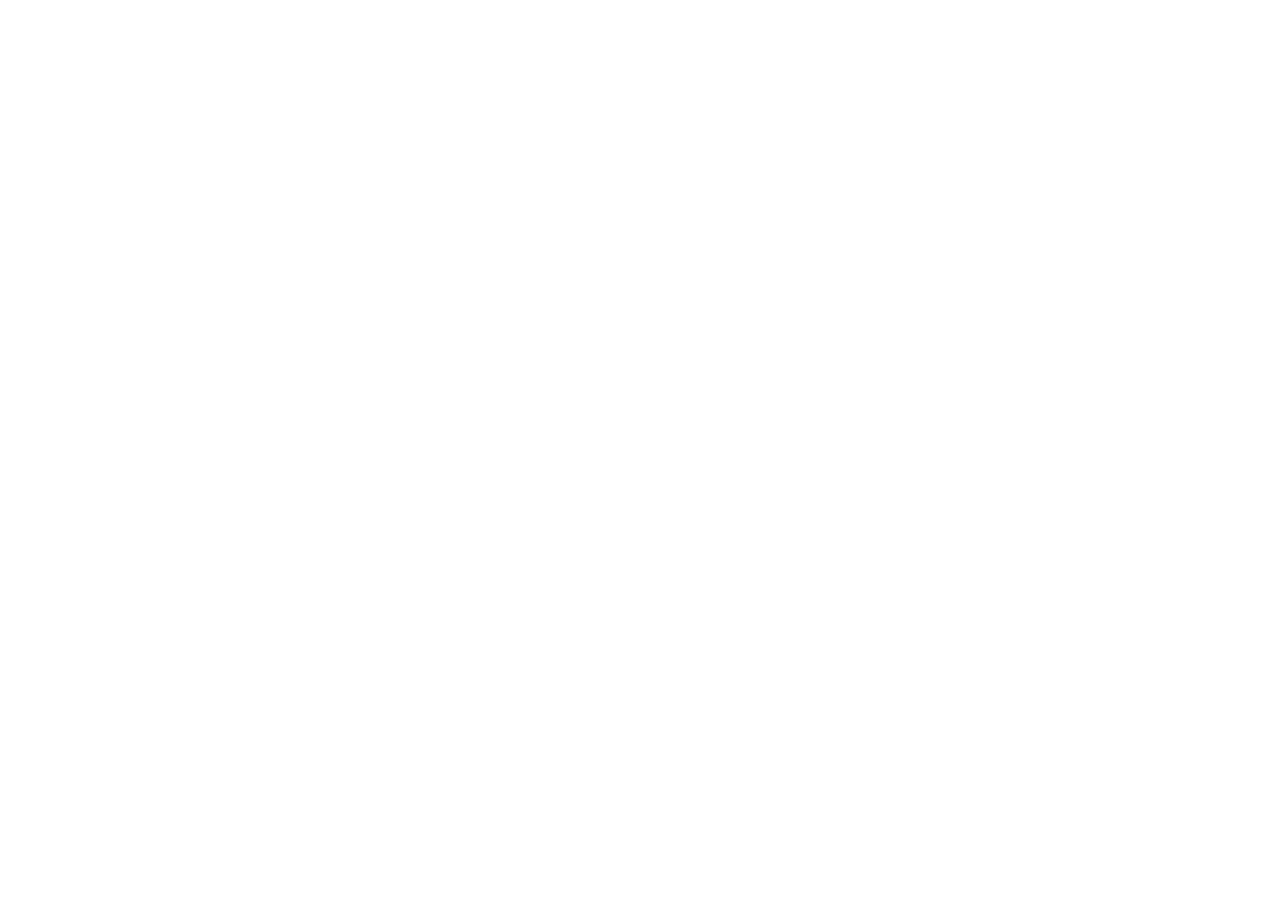
==== index.html @ 923ba566 "Update index.html" ====
<!DOCTYPE html>
<html>
  <head>
    <title>Ancoda 安可达</title> 
    <meta name="keywords" content="安可达,Ancoda,安可达官网,安可达社区,安可达app,安可达小程序">
    <meta name="description" content="安可达心的向往。用心感触美，探索新视界，是我们不变的初心。通过短视频、图文等形式记录下独家记忆，并基于兴趣话题分享心得、美食和趣事，让彼此成为聆听的知己。"> 
    <link rel="icon" href="/favicon.ico">
    <script>
	var _hmt = _hmt || [];
	(function() {
	  var hm = document.createElement("script");
	  hm.src = "https://hm.baidu.com/hm.js?e9ca8e65b7bbe9f792ccb5e1e14400ab";
	  var s = document.getElementsByTagName("script")[0]; 
	  s.parentNode.insertBefore(hm, s);
	})();
    </script>

    <script>
      function browserRedirect() {
        var sUserAgent = navigator.userAgent.toLowerCase();
        var bIsIpad = sUserAgent.match(/ipad/i) == "ipad";
        var bIsIphoneOs = sUserAgent.match(/iphone os/i) == "iphone os";
        var bIsMidp = sUserAgent.match(/midp/i) == "midp";
        var bIsUc7 = sUserAgent.match(/rv:1.2.3.4/i) == "rv:1.2.3.4";
        var bIsUc = sUserAgent.match(/ucweb/i) == "ucweb";
        var bIsAndroid = sUserAgent.match(/android/i) == "android";
        var bIsCE = sUserAgent.match(/windows ce/i) == "windows ce";
        var bIsWM = sUserAgent.match(/windows mobile/i) == "windows mobile";
        if (!(bIsIpad || bIsIphoneOs || bIsMidp || bIsUc7 || bIsUc || bIsAndroid || bIsCE || bIsWM) ){
            window.location.href="http://www.ancoda.cn";
        } else {
            window.location.href="http://www.ancoda.cn";
        }
      }  
      browserRedirect();
    </script>
  </head> 

  
<body> 
	<h1>Ancoda安可达跳转页面，合作邮箱：ancoda@qq.com</h1>
</body>

</html>
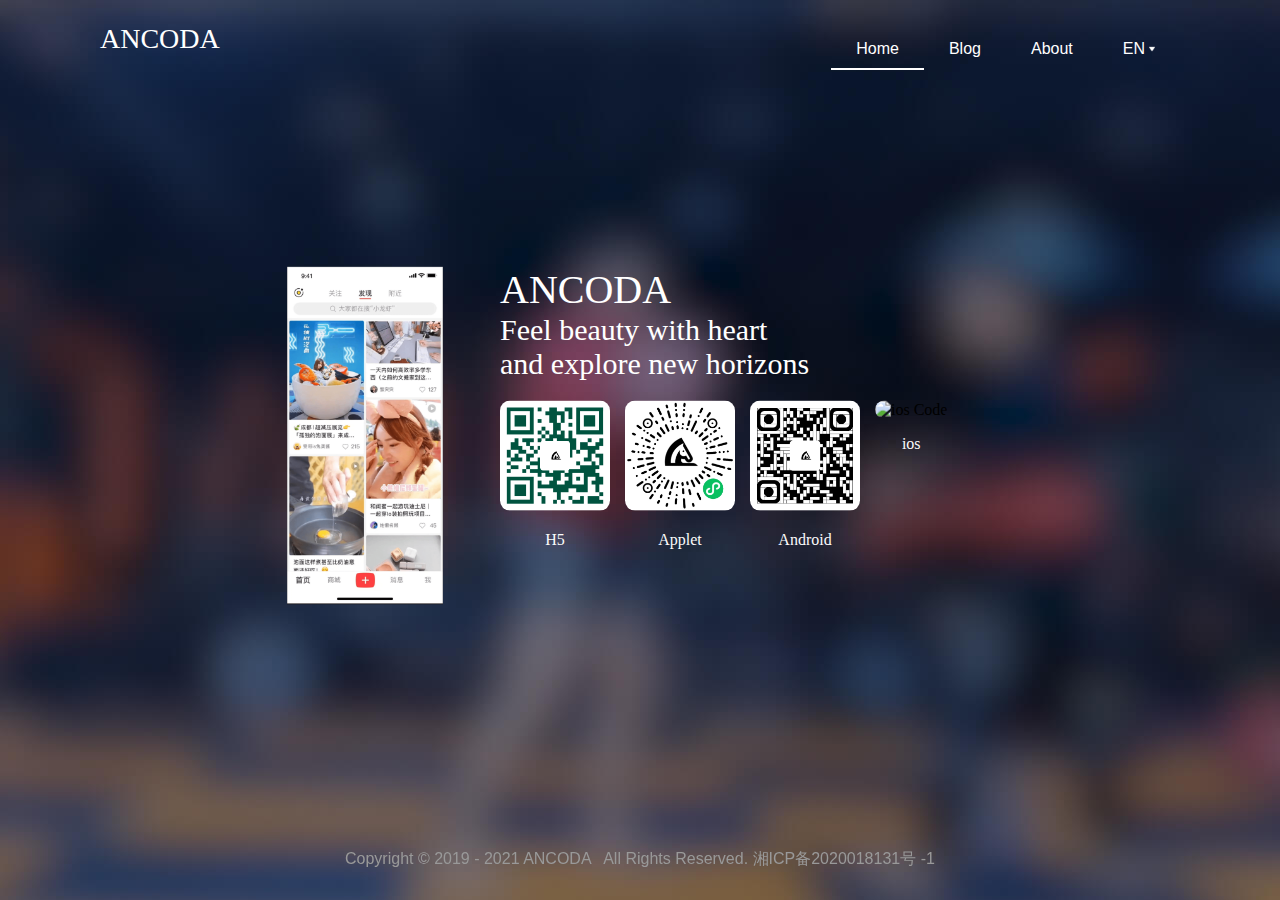
==== commit 7306eccf: "Rename index3.html to index.html" ====
--- a/index.html
+++ b/index.html
@@ -1,44 +1,95 @@
 <!DOCTYPE html>
 <html>
-  <head>
-    <title>Ancoda 安可达</title> 
-    <meta name="keywords" content="安可达,Ancoda,安可达官网,安可达社区,安可达app,安可达小程序">
-    <meta name="description" content="安可达心的向往。用心感触美，探索新视界，是我们不变的初心。通过短视频、图文等形式记录下独家记忆，并基于兴趣话题分享心得、美食和趣事，让彼此成为聆听的知己。"> 
-    <link rel="icon" href="/favicon.ico">
-    <script>
-	var _hmt = _hmt || [];
-	(function() {
-	  var hm = document.createElement("script");
-	  hm.src = "https://hm.baidu.com/hm.js?e9ca8e65b7bbe9f792ccb5e1e14400ab";
-	  var s = document.getElementsByTagName("script")[0]; 
-	  s.parentNode.insertBefore(hm, s);
-	})();
-    </script>
-
-    <script>
-      function browserRedirect() {
-        var sUserAgent = navigator.userAgent.toLowerCase();
-        var bIsIpad = sUserAgent.match(/ipad/i) == "ipad";
-        var bIsIphoneOs = sUserAgent.match(/iphone os/i) == "iphone os";
-        var bIsMidp = sUserAgent.match(/midp/i) == "midp";
-        var bIsUc7 = sUserAgent.match(/rv:1.2.3.4/i) == "rv:1.2.3.4";
-        var bIsUc = sUserAgent.match(/ucweb/i) == "ucweb";
-        var bIsAndroid = sUserAgent.match(/android/i) == "android";
-        var bIsCE = sUserAgent.match(/windows ce/i) == "windows ce";
-        var bIsWM = sUserAgent.match(/windows mobile/i) == "windows mobile";
-        if (!(bIsIpad || bIsIphoneOs || bIsMidp || bIsUc7 || bIsUc || bIsAndroid || bIsCE || bIsWM) ){
-            window.location.href="http://www.ancoda.cn";
-        } else {
-            window.location.href="http://www.ancoda.cn";
-        }
-      }  
-      browserRedirect();
-    </script>
-  </head> 
-
-  
-<body> 
-	<h1>Ancoda安可达跳转页面，合作邮箱：ancoda@qq.com</h1>
-</body>
-
+	<head>
+		<meta http-equiv="Content-Type" content="text/html; charset=UTF-8"> 
+		<title>安可达 - 用心感触美，探索新视界</title> 
+		<meta name="Keywords" content="安可达,博客,个人博客,个人网站,学习分享,模板,案例"> 
+		<meta name="Description" content="Ancoda安可达,安可达,用心感触美,探索新视界">  
+		<link rel="icon" href="/favicon.ico">
+		<link rel="stylesheet" href="/assets/css/common.css"> 
+		<script src="/assets/js/hm.js"></script>
+		<script>
+			var _hmt = _hmt || [];
+			(function() {
+			  var hm = document.createElement("script");
+			  hm.src = "https://hm.baidu.com/hm.js?e9ca8e65b7bbe9f792ccb5e1e14400ab";
+			  var s = document.getElementsByTagName("script")[0]; 
+			  s.parentNode.insertBefore(hm, s);
+			})();
+		</script>
+		<script type="text/javascript" src="/assets/js/jquery-2.1.4.min.js"></script> 
+		<script type="text/javascript" src="/assets/js/common.js"></script> 
+		<link rel="stylesheet" href="/assets/css/index.css"> 
+		<link rel="preload" href="/images/index_back_img.png" as="image"> 
+		<link rel="preload" href="/images/index_phone_back_img.jpg" as="image"> 
+		<link rel="preload" href="/images/index_phone_back.png" as="image"> 
+	</head> 
+	<body> 
+		<div class="pc-wrapper"> 
+		
+		<div class="header flex-between"> 
+			<div class="logo"> 
+				<a href="/">ANCODA</a> 
+			</div> 
+			<div> 
+				<nav class="site-nav"> 
+					<ul> 
+						<a href="/"> <li id="menu_1" class="active">Home</li> </a> 
+						<a href="http://blog.ancoda.cn/" target="_blank"> <li id="menu_2">Blog</li> </a> 
+						<a href="/about.html"> <li id="menu_4">About</li> </a> 
+						<a class="translation-wrapper"> 
+							<li class="navigation-item" onclick="i18n('UN')">
+								EN<img src="/images/navbar_under.png" class="arrow"> 
+							</li> 
+							<div class="drop-up-wrapper"> 
+								<div class="drop-up-content" onclick="i18n('CN')"> 
+									<span>中文(简体)</span> 
+								</div> 
+							</div> 
+						</a> 
+					</ul> 
+				</nav> 
+			</div> 
+		</div> 
+		
+		<script>nav('1');</script> 
+		
+		<div class="video-bg"> 
+			<video autoplay="autoplay" poster="/images/index_back_img.png" muted="muted" loop="loop" src="https://dc.xhscdn.com/9379abe0-7ad8-11e9-8794-9320f6c9d557/%E8%83%8C%E6%99%AF%E8%A7%86%E9%A2%91.mp4" preload="auto" class="my-video"></video> 
+		</div> 
+		<div class="content"> 
+			<div class="middle"> 
+				<div class="middle-wrapper"> 
+					<div class="iphone-wrapper"> 
+						<div class="iphone"> 
+							<div class="iphone-mp4"> 
+								<video autoplay="autoplay" poster="/images/index_phone_back_img.jpg" muted="muted" loop="loop" src="//dc.xhscdn.com/a10d0710-80f1-11e9-9036-5948d2131083/new5.27.mp4" preload="auto" class="iphone-my-video"></video> 
+							</div> 
+							<div class="iphone-case"></div> 
+						</div> 
+					</div> 
+					<div class="description"> 
+						<div class="logo-big">ANCODA</div> 
+							<h2 class="lifestyle">Feel beauty with heart <br/> and explore new horizons</h2> 
+							<div style="margin-top: 15px;"> 
+								<ul class="code-list"> 
+									<li> <img class="code" src="/images/h5_code.png" alt="H5"> <p>H5</p> </li> 
+									<li> <img class="code" src="/images/applet_code.jpg" alt="Applet"> <p>Applet</p> </li> 
+									<li> <img class="code" src="/images/android_code.png" alt="Android"> <p>Android</p> </li> 
+									<li> <img class="code" src="/images/ios.png" alt="ios Code"> <p>ios</p> </li> 
+								</ul> 
+							</div> 
+						</div> 
+					</div> 
+				</div> 
+			</div> 
+			<div class="footer"> 
+				<div class="footer-info"> 
+					Copyright © 2019 - 2021 
+					<a href="http://www.ancoda.com/" style="color: #999;" target="_blank">ANCODA &nbsp; </a> All Rights Reserved.
+					<a href="http://beian.miit.gov.cn/" style="color: #999;" target="_blank">湘ICP备2020018131号 -1</a>
+				</div> 
+			</div> 
+		</div>  
+	</body>
 </html>
--- a/assets/css/common.css
+++ b/assets/css/common.css
@@ -0,0 +1,381 @@
+body{
+    height: 100%;
+    padding: 0;
+    margin: 0;
+}
+
+div{
+    box-sizing: border-box;
+}
+
+/*包含以下五种的链接*/
+a {
+    text-decoration: none;
+}
+/*正常的未被访问过的链接*/
+a:link {
+    text-decoration: none;
+}
+/*已经访问过的链接*/
+a:visited {
+    text-decoration: none;
+}
+/*鼠标划过(停留)的链接*/
+a:hover {
+    text-decoration: none;
+}
+/* 正在点击的链接，鼠标在元素上按下还没有松开*/
+a:active {
+    text-decoration: none;
+}
+/* 获得焦点的时候 鼠标松开时显示的颜色*/
+a:focus {
+    text-decoration: none;
+}
+
+.flex-between{
+    display: flex;
+    justify-content: space-between;
+    align-items: center;
+}
+.flex-around{
+    display: flex;
+    justify-content: space-around;
+    align-items: center;
+}
+.flex-start{
+    display: flex;
+    justify-content: flex-start;
+    align-items: center;
+}
+.flex-end{
+    display: flex;
+    justify-content: flex-end;
+    align-items: center;
+}
+.flex-center{
+    display: flex!important;
+    justify-content: center!important;
+    align-items: center;
+}
+.flex-col{
+    flex-direction: column;
+}
+/*  -- 内外边距 -- */
+
+.margin-0 {
+    margin: 0;
+}
+
+.margin-xs {
+    margin: 10px;
+}
+
+.margin-sm {
+    margin: 20px;
+}
+
+.margin {
+    margin: 30px;
+}
+
+.margin-lg {
+    margin: 40px;
+}
+
+.margin-xl {
+    margin: 50px;
+}
+
+.margin-top-xs {
+    margin-top: 10px;
+}
+
+.margin-top-sm {
+    margin-top: 20px;
+}
+
+.margin-top {
+    margin-top: 30px;
+}
+
+.margin-top-lg {
+    margin-top: 40px;
+}
+
+.margin-top-xl {
+    margin-top: 50px;
+}
+
+.margin-right-xs {
+    margin-right: 10px;
+}
+
+.margin-right-sm {
+    margin-right: 20px;
+}
+
+.margin-right {
+    margin-right: 30px;
+}
+
+.margin-right-lg {
+    margin-right: 40px;
+}
+
+.margin-right-xl {
+    margin-right: 50px;
+}
+
+.margin-bottom-xs {
+    margin-bottom: 10px;
+}
+
+.margin-bottom-sm {
+    margin-bottom: 20px;
+}
+
+.margin-bottom {
+    margin-bottom: 30px;
+}
+
+.margin-bottom-lg {
+    margin-bottom: 40px;
+}
+
+.margin-bottom-xl {
+    margin-bottom: 50px;
+}
+
+.margin-left-xs {
+    margin-left: 10px;
+}
+
+.margin-left-sm {
+    margin-left: 20px;
+}
+
+.margin-left {
+    margin-left: 30px;
+}
+
+.margin-left-lg {
+    margin-left: 40px;
+}
+
+.margin-left-xl {
+    margin-left: 50px;
+}
+
+.margin-lr-xs {
+    margin-left: 10px;
+    margin-right: 10px;
+}
+
+.margin-lr-sm {
+    margin-left: 20px;
+    margin-right: 20px;
+}
+
+.margin-lr {
+    margin-left: 30px;
+    margin-right: 30px;
+}
+
+.margin-lr-lg {
+    margin-left: 40px;
+    margin-right: 40px;
+}
+
+.margin-lr-xl {
+    margin-left: 50px;
+    margin-right: 50px;
+}
+
+.margin-tb-xs {
+    margin-top: 10px;
+    margin-bottom: 10px;
+}
+
+.margin-tb-sm {
+    margin-top: 20px;
+    margin-bottom: 20px;
+}
+
+.margin-tb {
+    margin-top: 30px;
+    margin-bottom: 30px;
+}
+
+.margin-tb-lg {
+    margin-top: 40px;
+    margin-bottom: 40px;
+}
+
+.margin-tb-xl {
+    margin-top: 50px;
+    margin-bottom: 50px;
+}
+
+.pc-wrapper{
+    position: absolute;
+    top: 0;
+    left: 0;
+    width: 100%;
+    height: 100%;
+    overflow: scroll;
+    overflow-x:hidden;
+    display: flex;
+    flex-direction: column;
+    justify-content: space-between;
+}
+
+.header{
+    position: absolute;
+    top: 0;
+    width: 100%;
+    z-index: 100;
+    padding: 10px 100px 40px 100px;
+}
+
+.header .logo a{
+    font-size: 28px;
+    font-weight: 500;
+    color: #fff;
+}
+
+/*导航样式*/
+.site-nav {
+    border-bottom: 0px solid rgba(255, 255, 255, 0.2);
+}
+
+ul {
+    display: flex;
+    margin: 0;
+    list-style-type: none;
+}
+
+ul a li::after {
+    position: absolute;
+    content: "";
+    top: 100%;
+    left: 0;
+    width: 100%;
+    height: 2px;
+    background: white;
+    transform: scaleX(0);
+    transition: 0.4s cubic-bezier(0.165, 0.84, 0.44, 1);
+}
+
+ul a li:hover::after, ul a li.active::after {
+    transform: scaleX(1);
+}
+
+ul a li {
+    position: relative;
+    padding: 30px 25px 10px 25px;
+    cursor: pointer;
+    display: flex;
+    color: white;
+    font-weight: 500;
+    font-family: Lato, sans-serif;
+    text-decoration: none;
+    transition: 0.4s cubic-bezier(0.165, 0.84, 0.44, 1);
+}
+
+.translation-wrapper {
+    color: #fff;
+    position: relative;
+    display: inline-block;
+    text-decoration: none;
+}
+
+.translation-wrapper:hover .drop-up-wrapper {
+    display: block;
+}
+
+.navigation-item {
+    display: flex;
+    flex-direction: row;
+    justify-content: flex-start;
+    align-items: center;
+    position: relative;
+    cursor: pointer;
+    margin: 0;
+}
+
+.navigation-item .arrow {
+    margin-left: 4px;
+    transform: rotate(90deg);
+    width: 6px;
+    height: 6px;
+}
+
+.drop-up-wrapper {
+    position: absolute;
+    display: none;
+    /*top: 15px;*/
+    right: 38px;
+    width: 100px;
+    transform: translateX(30%);
+}
+
+.drop-up-content {
+    margin-top: 0px;
+    background-color: #ccc9c9;
+    z-index: 1001;
+    text-align: center;
+    overflow: hidden;
+    border-radius: 12px;
+}
+
+.drop-up-content span {
+    margin-right: -1px;
+    display: block;
+    white-space: nowrap;
+    color: black;
+    font-weight: 300;
+    text-decoration: none;
+    font-size: 15px;
+    line-height: 6px;
+    padding: 16px 10px;
+    cursor: pointer;
+}
+
+
+/*底部ICP备案号*/
+.footer {
+    position: relative;
+    font-family: PingFang SC,Helvetica,Arial,sans-serif;
+    padding-top: 30px;
+    padding-bottom: 30px;
+}
+.light-theme {
+    background-color: #fff;
+}
+.bottom {
+    width: 100%;
+    height: 70px;
+}
+.bottom .info {
+    display: flex;
+    flex-direction: column;
+    justify-content: space-between;
+    align-items: center;
+    width: 100%;
+    height: 70px;
+    font-size: 12px;
+    line-height: 35px;
+    font-weight: 400;
+}
+.light-theme .bottom .info .line a,
+.light-theme .bottom .info {
+    color: #999;
+}
+.bottom .info .line {
+    display: flex;
+    flex-direction: row;
+    justify-content: center;
+    align-items: center;
+    white-space: nowrap;
+}
--- a/assets/css/index.css
+++ b/assets/css/index.css
@@ -0,0 +1,172 @@
+
+.pc-wrapper{
+    overflow: hidden;
+}
+
+.video-bg{
+    position: absolute;
+    right: 0;
+    bottom: 0;
+    left: 0;
+    top: 0;
+    overflow:hidden;
+}
+.video-bg .my-video{
+    min-width: 100%;
+    min-height: 100%;
+}
+.content{
+    position: relative;
+    left: 0;
+    top: 0;
+    right: 0;
+    bottom: 0;
+    width: 100%;
+    height: 100%;
+}
+
+.content .middle{
+    top: 0;
+    left: 0;
+    right: 0;
+    bottom: 0;
+    position: absolute;
+    width: 100%;
+    height: 100%;
+}
+
+.content .middle-wrapper{
+    top: 50%;
+    left: 55%;
+    transform: translate(-60%,-60%);
+    display: flex;
+    flex-direction: row;
+    justify-content: center;
+    align-items: center;
+    position: absolute;
+}
+
+.content .middle .middle-wrapper .iphone-wrapper{
+    margin-right: 35px;
+    max-height: 540px;
+}
+
+.iphone{
+    width: 300px;
+    height: 600px;
+    position: relative;
+}
+.iphone {
+    max-height: 540px;
+    zoom: .6;
+}
+.iphone .iphone-mp4{
+    position: absolute;
+    width: 260px;
+    height: 564px;
+    margin: 18px 20px;
+}
+.iphone .iphone-mp4 .iphone-my-video{
+    width: 260px;
+    height: 564px;
+}
+.iphone .iphone-case{
+    position: absolute;
+    width: 300px;
+    height: 600px;
+    background-image: url('//www.ancoda.com/images/index_phone_back.png');
+    background-repeat: no-repeat;
+    background-size: contain;
+}
+
+.description{
+    display: flex;
+    flex-direction: column;
+    justify-content: center;
+    align-items: flex-start;
+    width: 500px;
+}
+
+.logo-big{
+    white-space: nowrap;
+    color: #fff;
+    font-size: 40px;
+    font-weight: 500;
+    margin: 0 10px 0;
+}
+
+.lifestyle{
+    white-space: nowrap;
+    color: #fff;
+    font-size: 30px;
+    font-weight: 500;
+    margin: 0 10px 0;
+}
+
+.code-list img{
+    width: 110px;
+    height: 110px;
+    border-radius:10px;
+}
+.code-list li{
+    text-align: center;
+    padding: 5px 5px 5px 10px;
+}
+.code-list li p{
+    color: #fbfbfb;
+}
+.code{
+    width: 134px;
+    height: 134px;
+    border-radius:20px;
+}
+
+ul {
+    padding: 0;
+}
+ul li {
+    position: relative;
+    padding: 30px 25px 10px 25px;
+    cursor: pointer;
+}
+ul li::after {
+    position: absolute;
+    content: "";
+    top: 95%;
+    left: 10px;
+    width: 90%;
+    height: 2px;
+    background: white;
+    transform: scaleX(0);
+    transition: 0.4s cubic-bezier(0.165, 0.84, 0.44, 1);
+}
+ul li:hover::after, ul li.active::after {
+    transform: scaleX(1);
+}
+ul li a {
+    position: relative;
+    display: flex;
+    color: white;
+    font-size: 18px;
+    font-weight: 500;
+    font-family: Lato, sans-serif;
+    text-decoration: none;
+    transition: 0.4s cubic-bezier(0.165, 0.84, 0.44, 1);
+}
+
+
+
+
+/*底部ICP内容*/
+.footer{
+    position: fixed;
+    bottom: 0;
+    left: 50%;
+    transform: translateX(-50%);
+    padding-bottom: 30px;
+}
+.footer-info{
+    color: #999;
+    width: 590px;
+}
+
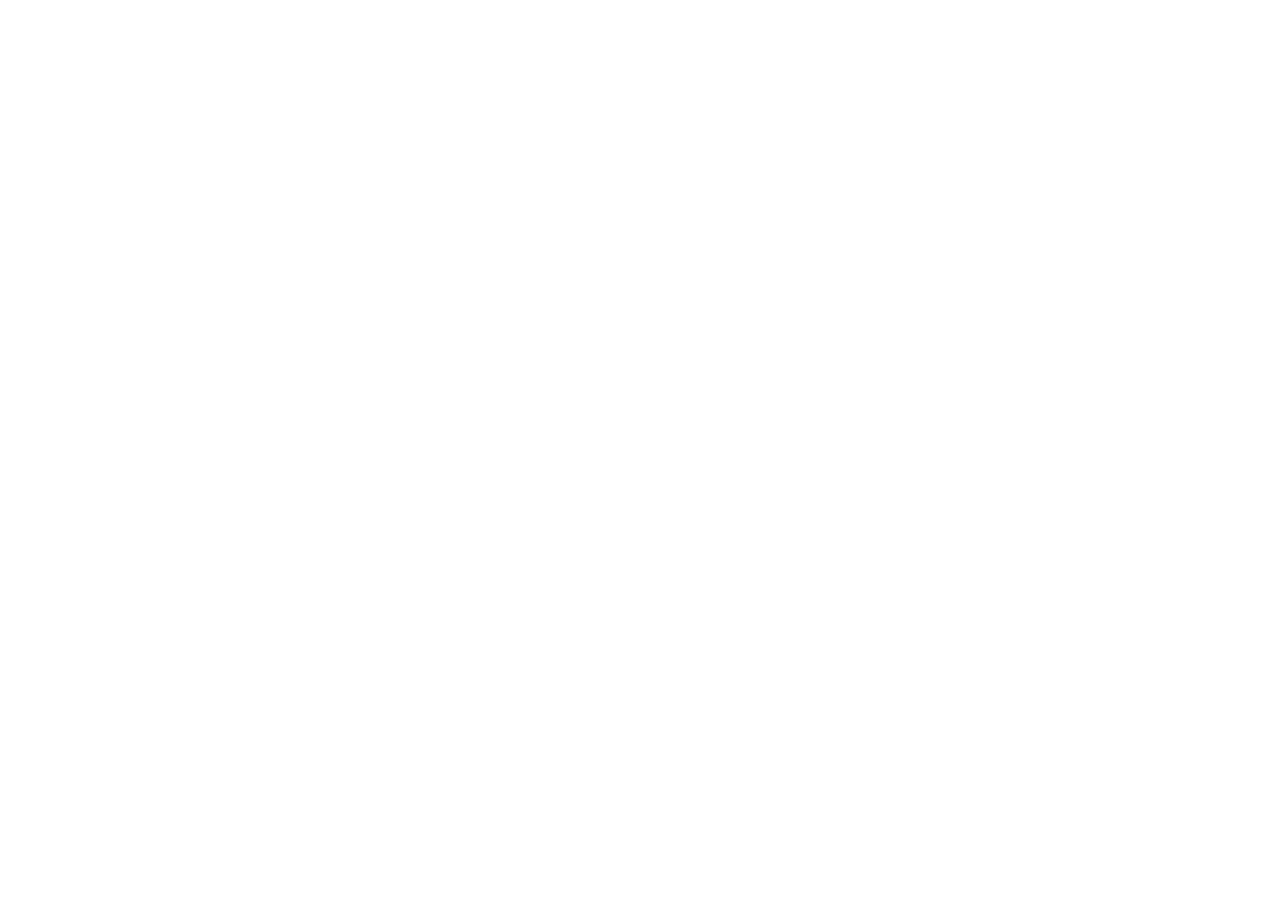
==== commit 1afdc6a8: "Rename index2.html to index.html" ====
--- a/index.html
+++ b/index.html
@@ -1,95 +1,41 @@
 <!DOCTYPE html>
 <html>
-	<head>
-		<meta http-equiv="Content-Type" content="text/html; charset=UTF-8"> 
-		<title>安可达 - 用心感触美，探索新视界</title> 
-		<meta name="Keywords" content="安可达,博客,个人博客,个人网站,学习分享,模板,案例"> 
-		<meta name="Description" content="Ancoda安可达,安可达,用心感触美,探索新视界">  
-		<link rel="icon" href="/favicon.ico">
-		<link rel="stylesheet" href="/assets/css/common.css"> 
-		<script src="/assets/js/hm.js"></script>
-		<script>
-			var _hmt = _hmt || [];
-			(function() {
-			  var hm = document.createElement("script");
-			  hm.src = "https://hm.baidu.com/hm.js?e9ca8e65b7bbe9f792ccb5e1e14400ab";
-			  var s = document.getElementsByTagName("script")[0]; 
-			  s.parentNode.insertBefore(hm, s);
-			})();
-		</script>
-		<script type="text/javascript" src="/assets/js/jquery-2.1.4.min.js"></script> 
-		<script type="text/javascript" src="/assets/js/common.js"></script> 
-		<link rel="stylesheet" href="/assets/css/index.css"> 
-		<link rel="preload" href="/images/index_back_img.png" as="image"> 
-		<link rel="preload" href="/images/index_phone_back_img.jpg" as="image"> 
-		<link rel="preload" href="/images/index_phone_back.png" as="image"> 
-	</head> 
-	<body> 
-		<div class="pc-wrapper"> 
-		
-		<div class="header flex-between"> 
-			<div class="logo"> 
-				<a href="/">ANCODA</a> 
-			</div> 
-			<div> 
-				<nav class="site-nav"> 
-					<ul> 
-						<a href="/"> <li id="menu_1" class="active">Home</li> </a> 
-						<a href="http://blog.ancoda.cn/" target="_blank"> <li id="menu_2">Blog</li> </a> 
-						<a href="/about.html"> <li id="menu_4">About</li> </a> 
-						<a class="translation-wrapper"> 
-							<li class="navigation-item" onclick="i18n('UN')">
-								EN<img src="/images/navbar_under.png" class="arrow"> 
-							</li> 
-							<div class="drop-up-wrapper"> 
-								<div class="drop-up-content" onclick="i18n('CN')"> 
-									<span>中文(简体)</span> 
-								</div> 
-							</div> 
-						</a> 
-					</ul> 
-				</nav> 
-			</div> 
-		</div> 
-		
-		<script>nav('1');</script> 
-		
-		<div class="video-bg"> 
-			<video autoplay="autoplay" poster="/images/index_back_img.png" muted="muted" loop="loop" src="https://dc.xhscdn.com/9379abe0-7ad8-11e9-8794-9320f6c9d557/%E8%83%8C%E6%99%AF%E8%A7%86%E9%A2%91.mp4" preload="auto" class="my-video"></video> 
-		</div> 
-		<div class="content"> 
-			<div class="middle"> 
-				<div class="middle-wrapper"> 
-					<div class="iphone-wrapper"> 
-						<div class="iphone"> 
-							<div class="iphone-mp4"> 
-								<video autoplay="autoplay" poster="/images/index_phone_back_img.jpg" muted="muted" loop="loop" src="//dc.xhscdn.com/a10d0710-80f1-11e9-9036-5948d2131083/new5.27.mp4" preload="auto" class="iphone-my-video"></video> 
-							</div> 
-							<div class="iphone-case"></div> 
-						</div> 
-					</div> 
-					<div class="description"> 
-						<div class="logo-big">ANCODA</div> 
-							<h2 class="lifestyle">Feel beauty with heart <br/> and explore new horizons</h2> 
-							<div style="margin-top: 15px;"> 
-								<ul class="code-list"> 
-									<li> <img class="code" src="/images/h5_code.png" alt="H5"> <p>H5</p> </li> 
-									<li> <img class="code" src="/images/applet_code.jpg" alt="Applet"> <p>Applet</p> </li> 
-									<li> <img class="code" src="/images/android_code.png" alt="Android"> <p>Android</p> </li> 
-									<li> <img class="code" src="/images/ios.png" alt="ios Code"> <p>ios</p> </li> 
-								</ul> 
-							</div> 
-						</div> 
-					</div> 
-				</div> 
-			</div> 
-			<div class="footer"> 
-				<div class="footer-info"> 
-					Copyright © 2019 - 2021 
-					<a href="http://www.ancoda.com/" style="color: #999;" target="_blank">ANCODA &nbsp; </a> All Rights Reserved.
-					<a href="http://beian.miit.gov.cn/" style="color: #999;" target="_blank">湘ICP备2020018131号 -1</a>
-				</div> 
-			</div> 
-		</div>  
-	</body>
+  <head>
+    <link rel="icon" href="/favicon.ico">
+    <script>
+	var _hmt = _hmt || [];
+	(function() {
+	  var hm = document.createElement("script");
+	  hm.src = "https://hm.baidu.com/hm.js?e9ca8e65b7bbe9f792ccb5e1e14400ab";
+	  var s = document.getElementsByTagName("script")[0]; 
+	  s.parentNode.insertBefore(hm, s);
+	})();
+    </script>
+
+    <script>
+      function browserRedirect() {
+        var sUserAgent = navigator.userAgent.toLowerCase();
+        var bIsIpad = sUserAgent.match(/ipad/i) == "ipad";
+        var bIsIphoneOs = sUserAgent.match(/iphone os/i) == "iphone os";
+        var bIsMidp = sUserAgent.match(/midp/i) == "midp";
+        var bIsUc7 = sUserAgent.match(/rv:1.2.3.4/i) == "rv:1.2.3.4";
+        var bIsUc = sUserAgent.match(/ucweb/i) == "ucweb";
+        var bIsAndroid = sUserAgent.match(/android/i) == "android";
+        var bIsCE = sUserAgent.match(/windows ce/i) == "windows ce";
+        var bIsWM = sUserAgent.match(/windows mobile/i) == "windows mobile";
+        if (!(bIsIpad || bIsIphoneOs || bIsMidp || bIsUc7 || bIsUc || bIsAndroid || bIsCE || bIsWM) ){
+            window.location.href="//www.ancoda.cn";
+        } else {
+            window.location.href="//www.ancoda.cn";
+        }
+      }  
+      browserRedirect();
+    </script>
+  </head> 
+
+  
+<body> 
+	<h1>Ancoda安可达跳转页面，合作邮箱：ancoda@qq.com</h1>
+</body>
+
 </html>
